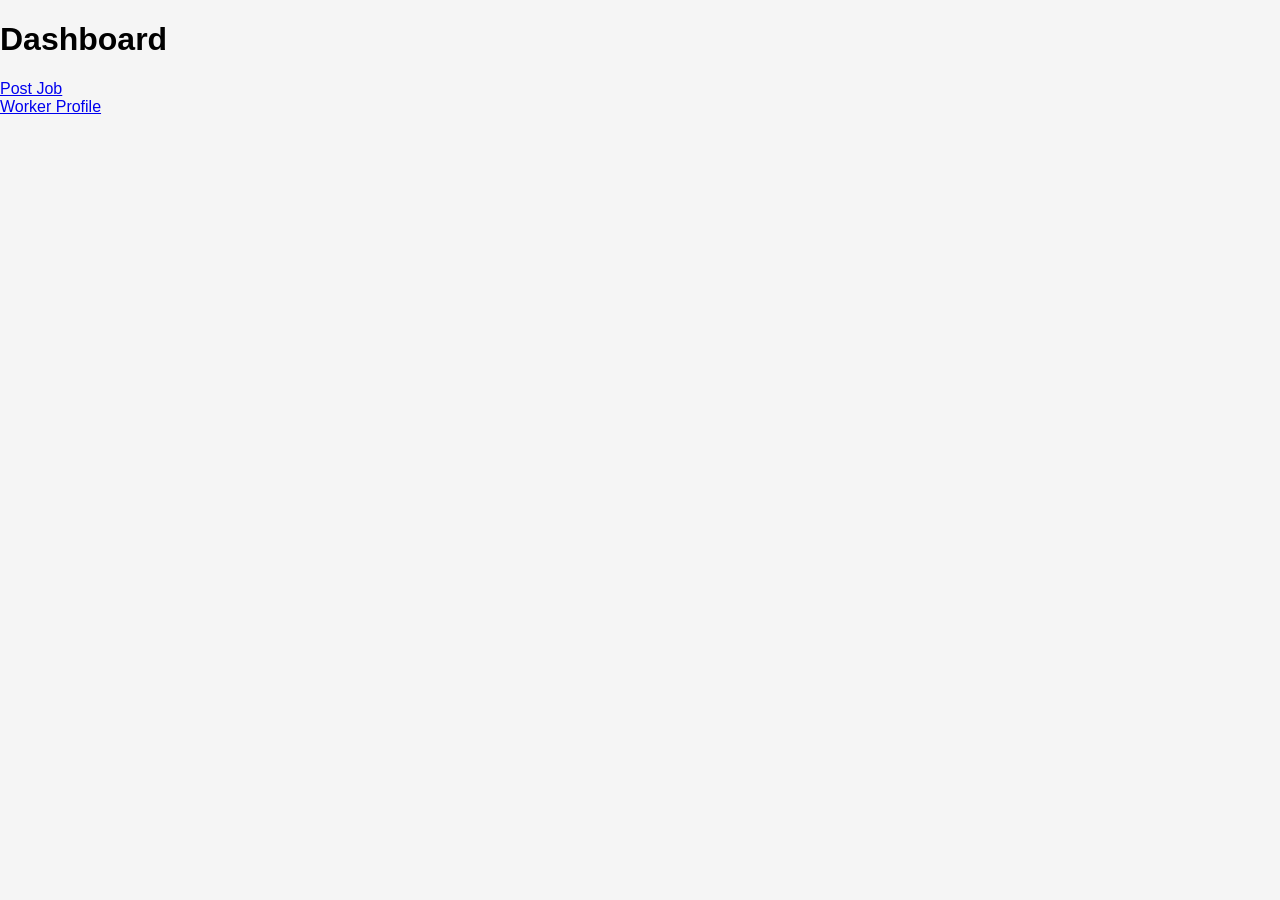
==== templates/dashboard.html @ e12a8c3a "Initial commit" ====
<!DOCTYPE html>
<html>
<head>
<title>Dashboard</title>
<link rel="stylesheet" href="/static/css/style.css">
</head>

<body>

<h1>Dashboard</h1>

<div class="card">
<a href="/post-job">Post Job</a>
</div>

<div class="card">
<a href="/worker-profile">Worker Profile</a>
</div>

</body>
</html>
---- static/css/style.css ----
body{
font-family:Arial;
margin:0;
background:#f5f5f5;
}

header{
background:#111;
color:white;
padding:20px;
display:flex;
justify-content:space-between;
}

nav a{
color:white;
margin-left:20px;
text-decoration:none;
}

.hero{
text-align:center;
padding:100px;
}

.btn{
background:#007bff;
color:white;
padding:10px 20px;
text-decoration:none;
border-radius:5px;
}

form{
max-width:400px;
margin:auto;
display:flex;
flex-direction:column;
}

input,select{
margin:10px 0;
padding:10px;
}

button{
background:#007bff;
color:white;
padding:10px;
border:none;
}
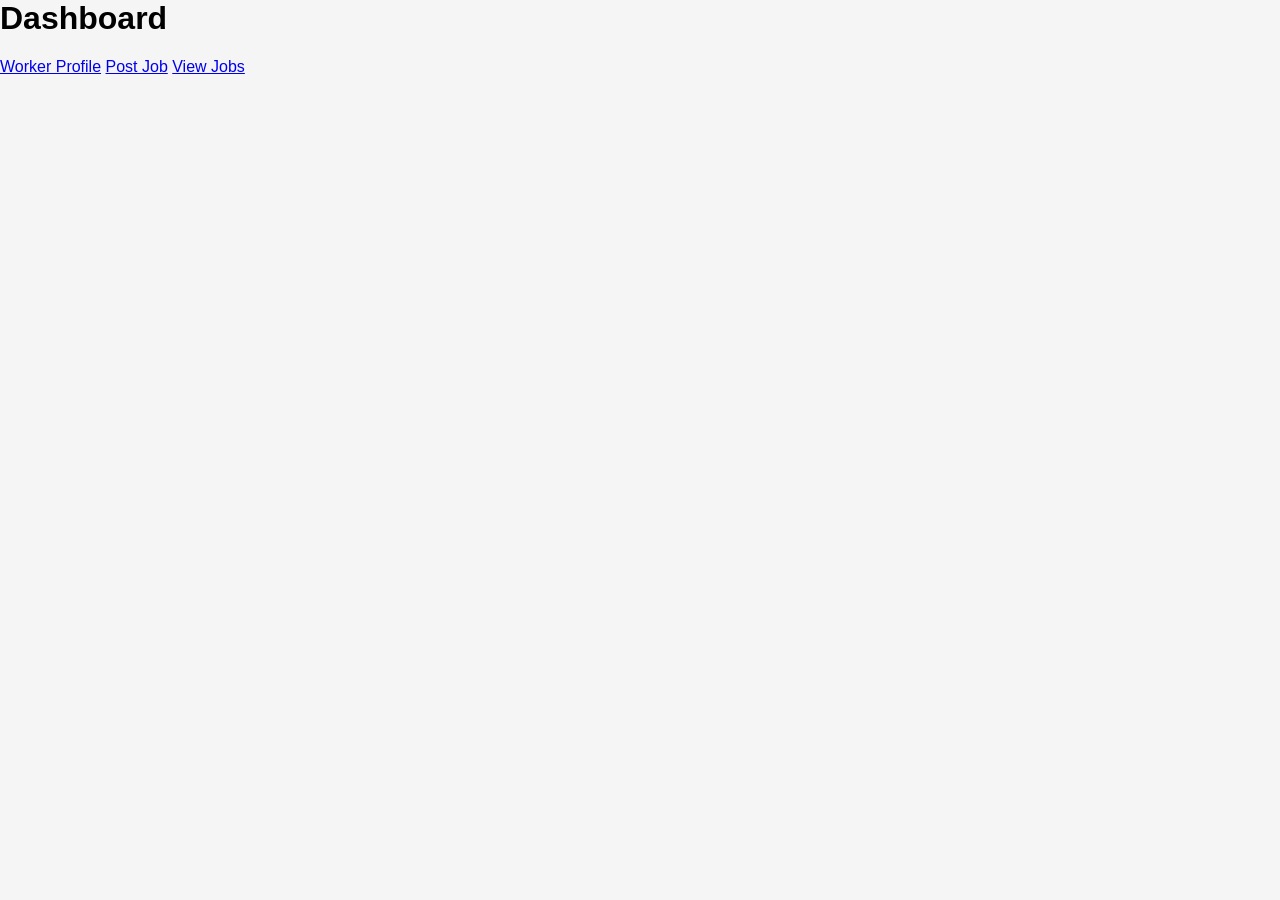
==== commit 0e2f3c07: "worker platform full project" ====
--- a/templates/dashboard.html
+++ b/templates/dashboard.html
@@ -1,7 +1,5 @@
-<!DOCTYPE html>
 <html>
 <head>
-<title>Dashboard</title>
 <link rel="stylesheet" href="/static/css/style.css">
 </head>
 
@@ -9,13 +7,9 @@
 
 <h1>Dashboard</h1>
 
-<div class="card">
+<a href="/profile">Worker Profile</a>
 <a href="/post-job">Post Job</a>
-</div>
-
-<div class="card">
-<a href="/worker-profile">Worker Profile</a>
-</div>
+<a href="/jobs">View Jobs</a>
 
 </body>
 </html>
--- a/static/css/style.css
+++ b/static/css/style.css
@@ -1,20 +1,21 @@
 body{
-font-family:Arial;
+font-family: Arial;
 margin:0;
+padding:0;
 background:#f5f5f5;
 }
 
 header{
-background:#111;
+display:flex;
+justify-content:space-between;
+background:#333;
 color:white;
 padding:20px;
-display:flex;
-justify-content:space-between;
 }
 
 nav a{
 color:white;
-margin-left:20px;
+margin-left:15px;
 text-decoration:none;
 }
 
@@ -28,24 +29,4 @@
 color:white;
 padding:10px 20px;
 text-decoration:none;
-border-radius:5px;
 }
-
-form{
-max-width:400px;
-margin:auto;
-display:flex;
-flex-direction:column;
-}
-
-input,select{
-margin:10px 0;
-padding:10px;
-}
-
-button{
-background:#007bff;
-color:white;
-padding:10px;
-border:none;
-}
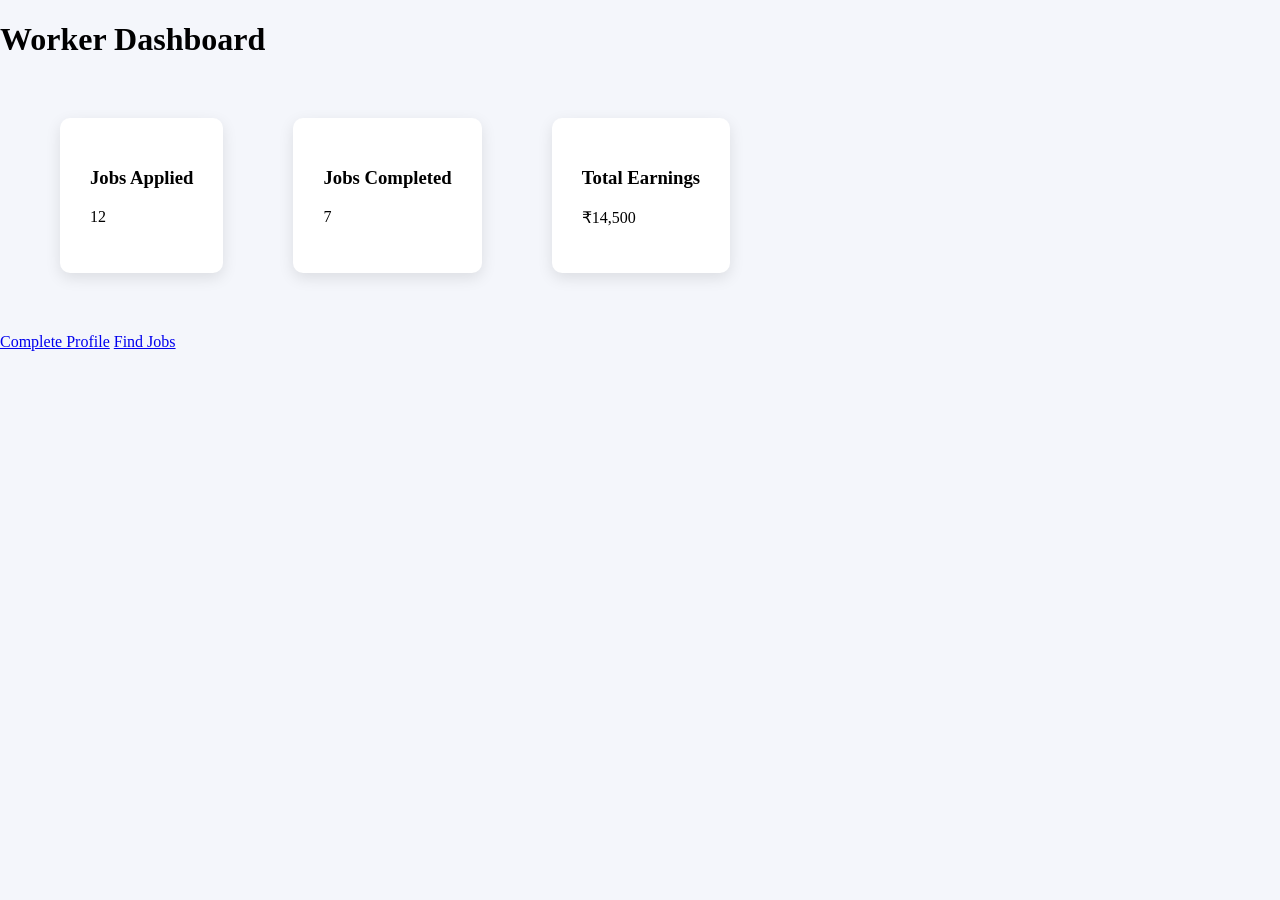
==== commit 56388699: "Full worker hiring platform project" ====
--- a/templates/dashboard.html
+++ b/templates/dashboard.html
@@ -1,15 +1,47 @@
+<!DOCTYPE html>
 <html>
+
 <head>
+
+<title>Worker Dashboard</title>
+
 <link rel="stylesheet" href="/static/css/style.css">
+
 </head>
 
 <body>
 
-<h1>Dashboard</h1>
+<h1>Worker Dashboard</h1>
 
-<a href="/profile">Worker Profile</a>
-<a href="/post-job">Post Job</a>
-<a href="/jobs">View Jobs</a>
+<div class="dashboard">
+
+<div class="card">
+
+<h3>Jobs Applied</h3>
+<p>12</p>
+
+</div>
+
+<div class="card">
+
+<h3>Jobs Completed</h3>
+<p>7</p>
+
+</div>
+
+<div class="card">
+
+<h3>Total Earnings</h3>
+<p>₹14,500</p>
+
+</div>
+
+</div>
+
+<a href="/worker-profile">Complete Profile</a>
+
+<a href="/jobs">Find Jobs</a>
 
 </body>
+
 </html>
--- a/static/css/style.css
+++ b/static/css/style.css
@@ -1,32 +1,101 @@
 body{
-font-family: Arial;
+font-family:Poppins;
 margin:0;
-padding:0;
-background:#f5f5f5;
+background:#f4f6fb;
 }
 
 header{
 display:flex;
 justify-content:space-between;
-background:#333;
+padding:20px 60px;
+background:#0f172a;
 color:white;
-padding:20px;
 }
 
 nav a{
 color:white;
-margin-left:15px;
+margin:0 12px;
 text-decoration:none;
 }
 
-.hero{
-text-align:center;
-padding:100px;
+.btn{
+background:#6366f1;
+padding:10px 20px;
+border-radius:8px;
 }
 
-.btn{
-background:#007bff;
+.hero{
+padding:120px;
+text-align:center;
+background:linear-gradient(135deg,#6366f1,#8b5cf6);
 color:white;
-padding:10px 20px;
+}
+
+.cta{
+background:white;
+color:black;
+padding:14px 28px;
+border-radius:8px;
+}
+
+.section{
+padding:80px;
+max-width:900px;
+margin:auto;
+line-height:1.8;
+}
+
+footer{
+text-align:center;
+padding:40px;
+background:#111827;
+color:white;
+}
+
+.dashboard{
+
+display:flex;
+gap:30px;
+margin:40px;
+
+}
+
+.card{
+
+background:white;
+padding:30px;
+border-radius:10px;
+box-shadow:0 5px 15px rgba(0,0,0,0.1);
+margin:20px;
+
+}
+
+.navbar{
+
+display:flex;
+gap:20px;
+background:#111827;
+padding:15px;
+color:white;
+
+}
+
+.navbar a{
+
+color:white;
 text-decoration:none;
+
 }
+
+.card{
+
+transition:0.3s;
+
+}
+
+.card:hover{
+
+transform:translateY(-5px);
+box-shadow:0 10px 20px rgba(0,0,0,0.15);
+
+}
